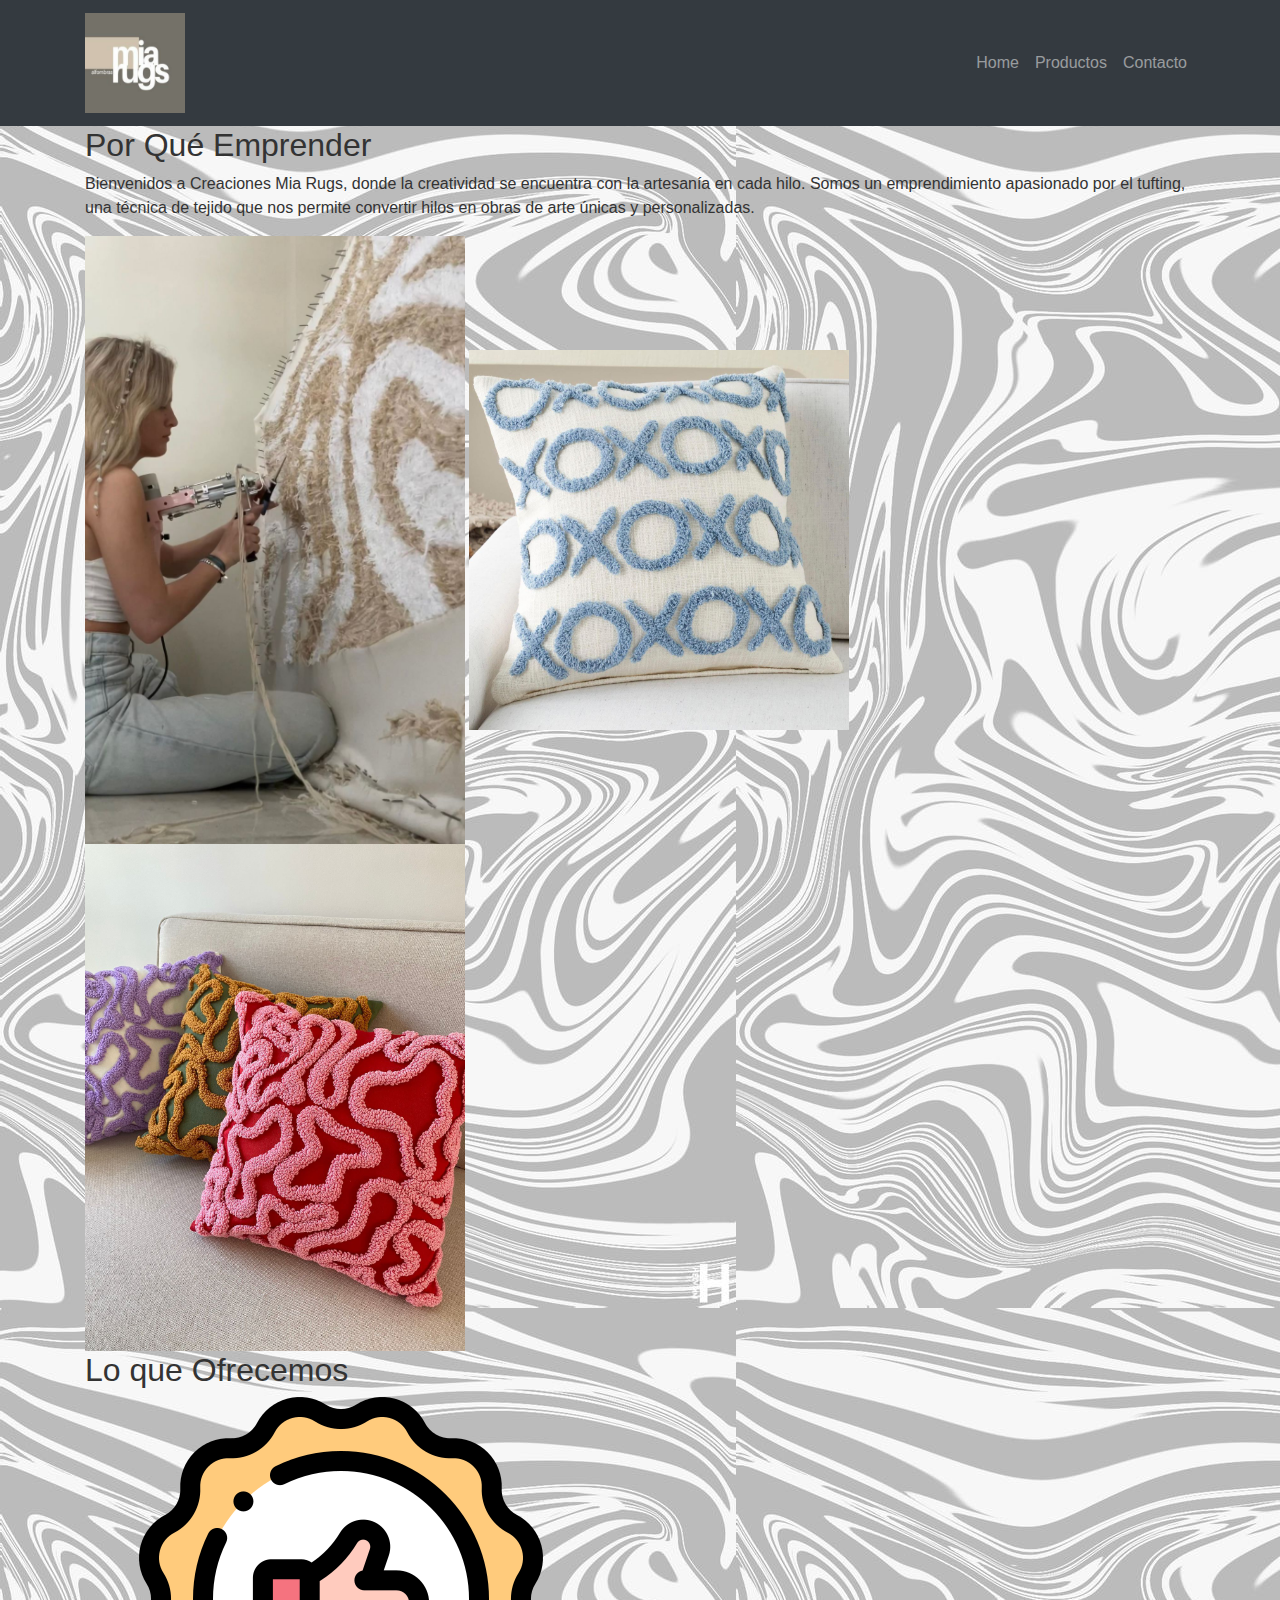
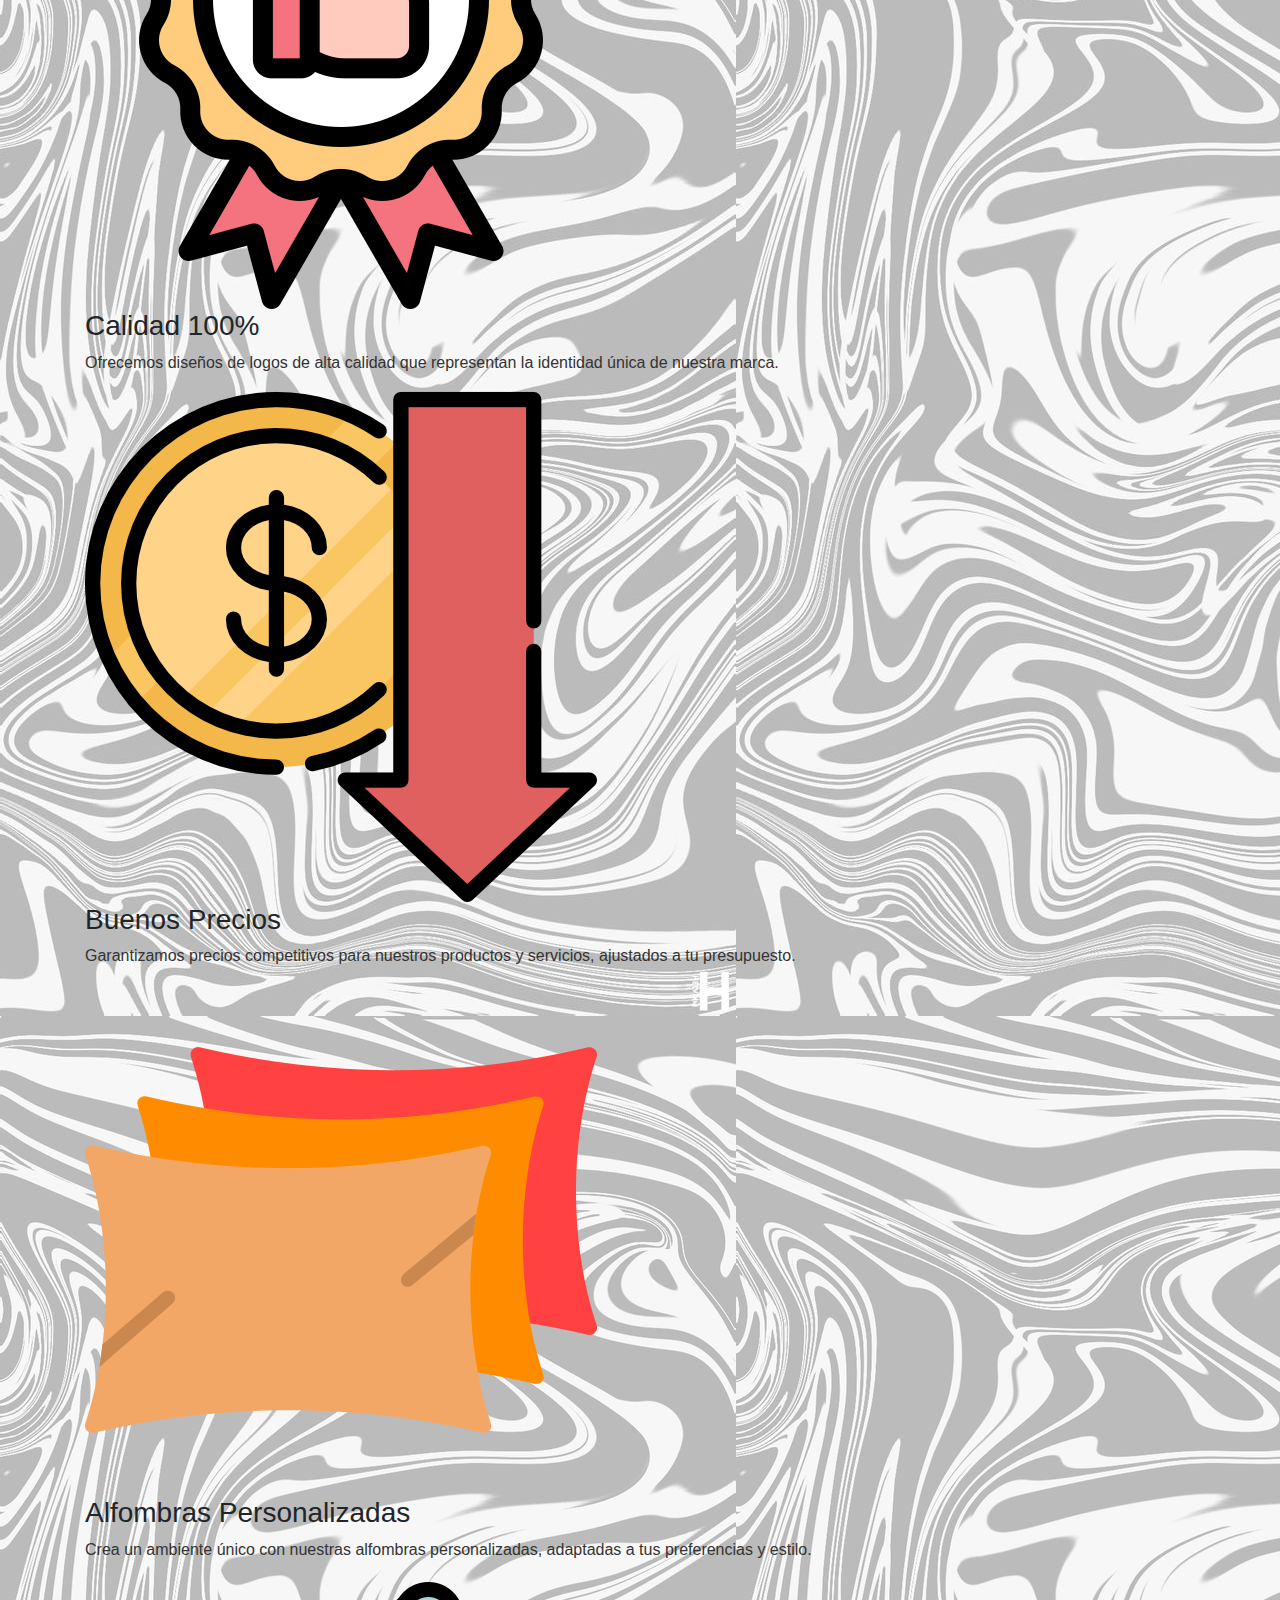
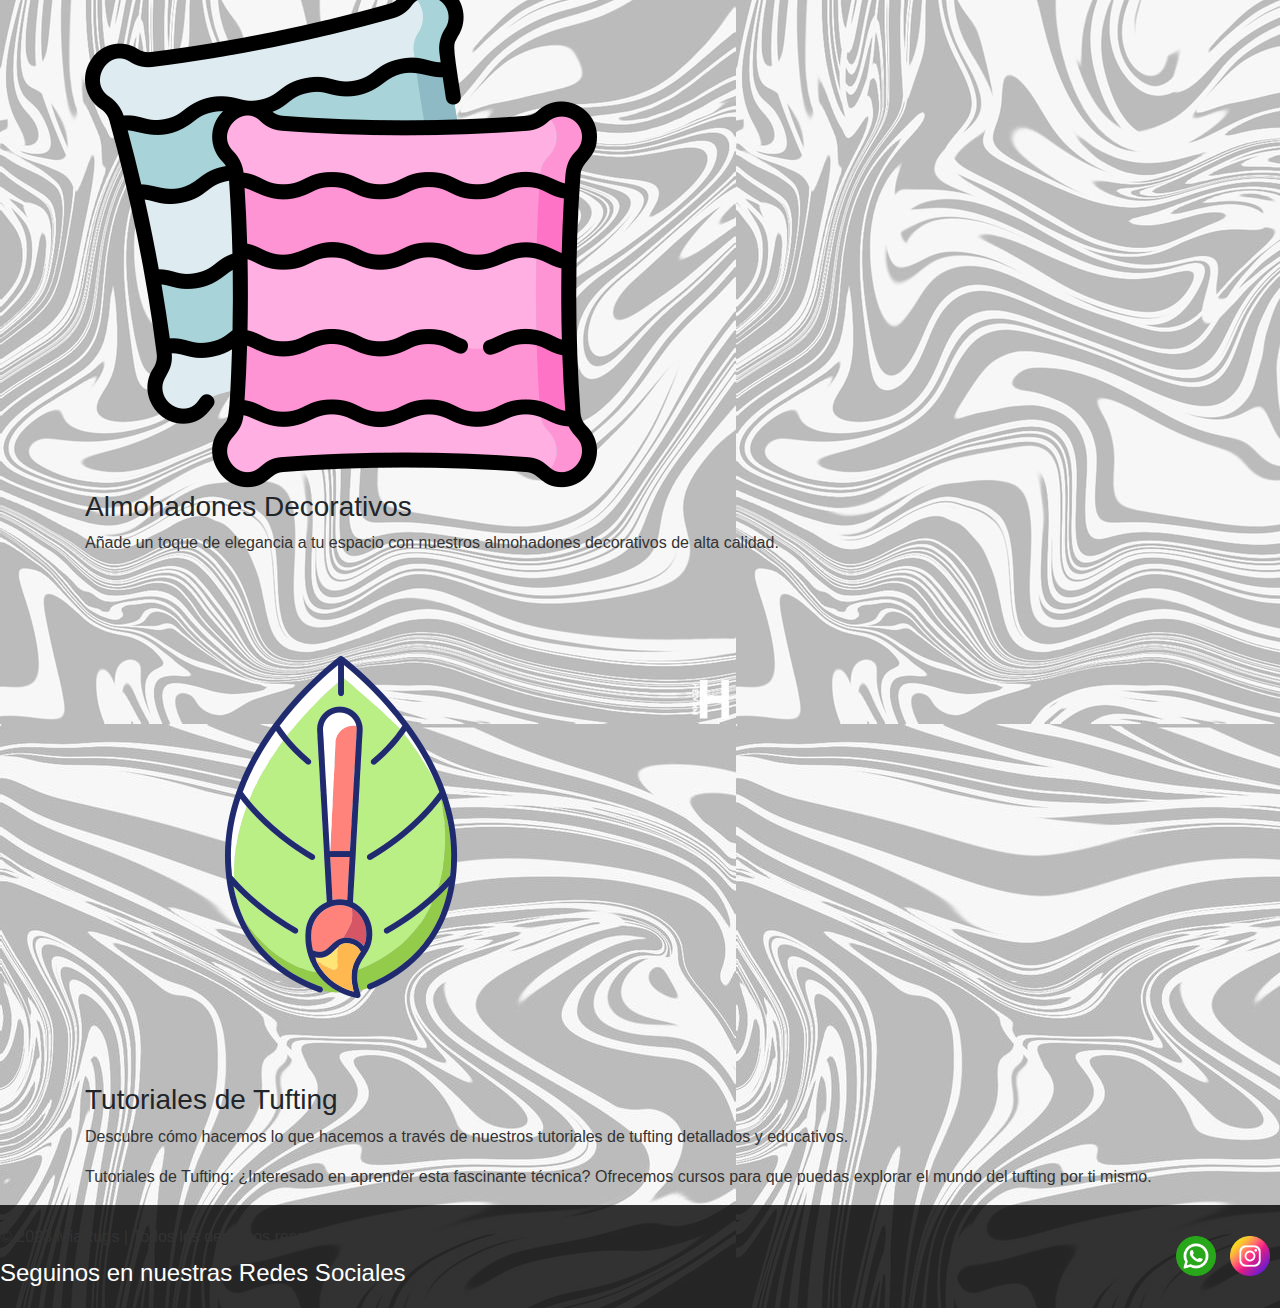
==== index.html @ 0e1b8097 "primer comienzo" ====
<!DOCTYPE html>
<html lang="es">
<head>
  <meta charset="UTF-8">
  <meta name="viewport" content="width=device-width, initial-scale=1, shrink-to-fit=no">
  <title>Tu Emprendimiento</title>
  <link rel="stylesheet" href="https://maxcdn.bootstrapcdn.com/bootstrap/4.5.2/css/bootstrap.min.css">
  <link rel="stylesheet" href="./css/styles.css">
</head>
<body>

  <!-- Navbar -->
  <nav class="navbar navbar-expand-md navbar-dark bg-dark">
    <div class="container">
      <!-- Logo -->
      <a class="navbar-brand" href="#">
        <img src="./images/icono.ico" alt="Logo" height="100">
      </a>

      <!-- Botón del menú para pantallas pequeñas -->
      <button class="navbar-toggler" type="button" data-toggle="collapse" data-target="#navbarNav" aria-controls="navbarNav" aria-expanded="false" aria-label="Toggle navigation">
        <span class="navbar-toggler-icon"></span>
      </button>

      <!-- Menú de navegación -->
      <div class="collapse navbar-collapse justify-content-end" id="navbarNav">
        <ul class="navbar-nav">
          <li class="nav-item">
            <a class="nav-link" href="./index.html">Home</a>
          </li>
          <li class="nav-item">
            <a class="nav-link" href="./html/productos.html">Productos</a>
          </li>
          <li class="nav-item">
            <a class="nav-link" href="./html/contacto.html">Contacto</a>
          </li>
        </ul>
      </div>
    </div>
  </nav>

<!-- Contenido de la página -->
<div class="container">
    <!-- Sección sobre el por qué del emprendimiento -->
    <section id="por-que-emprender">
      <h2>Por Qué Emprender</h2>
      <p>
        Bienvenidos a Creaciones Mia Rugs, 
        donde la creatividad se encuentra con la artesanía en cada hilo. 
        Somos un emprendimiento apasionado por el tufting, 
        una técnica de tejido que nos permite convertir hilos en obras de arte únicas y personalizadas.
      </p>
  
      <!-- Imágenes con sombras -->
      <div class="image-container">
        <img src="./images/alfombra.jpeg" alt="Imagen 1" class="img-with-shadow" width="380px">
        <img src="./images/almohada.jpeg" alt="Imagen 2" class="img-with-shadow" width="380px">
        <img src="./images/almohadas2.jpeg" alt="Imagen 3" class="img-with-shadow" width="380">
      </div>
    </section>
  </div>

  <!-- Sección "Lo que Ofrecemos" -->
<section id="lo-que-ofrecemos">
    <div class="container">
      <h2 class="section-title">Lo que Ofrecemos</h2>
  
      <!-- Categoría: Logos de Calidad -->
      <div class="category">
        <div class="category-icon">
          <img src="./images/calidad.png" alt="Logo de Calidad">
        </div>
        <h3>Calidad 100%</h3>
        <p>Ofrecemos diseños de logos de alta calidad que representan la identidad única de nuestra marca.</p>
      </div>
  
      <!-- Categoría: Buenos Precios -->
      <div class="category">
        <div class="category-icon">
          <img src="./images/perdida.png" alt="Icono de Buenos Precios">
        </div>
        <h3>Buenos Precios</h3>
        <p>Garantizamos precios competitivos para nuestros productos y servicios, ajustados a tu presupuesto.</p>
      </div>
  
      <!-- Categoría: Alfombras Personalizadas -->
      <div class="category">
        <div class="category-icon">
          <img src="./images/almohadon.png" alt="Icono de Alfombras Personalizadas">
        </div>
        <h3>Alfombras Personalizadas</h3>
        <p>Crea un ambiente único con nuestras alfombras personalizadas, adaptadas a tus preferencias y estilo.</p>
      </div>
  
      <!-- Categoría: Almohadones Decorativos -->
      <div class="category">
        <div class="category-icon">
          <img src="./images/almohadadeco.png" alt="Icono de Almohadones Decorativos">
        </div>
        <h3>Almohadones Decorativos</h3>
        <p>Añade un toque de elegancia a tu espacio con nuestros almohadones decorativos de alta calidad.</p>
      </div>
  
      <!-- Categoría: Tutoriales de Tufting -->
      <div class="category">
        <div class="category-icon">
          <img src="./images/pintura.png" alt="Icono de Tutoriales de Tufting">
        </div>
        <h3>Tutoriales de Tufting</h3>
        <p>Descubre cómo hacemos lo que hacemos a través de nuestros tutoriales de tufting detallados y educativos.</p>
        <p>Tutoriales de Tufting: ¿Interesado en aprender esta fascinante técnica? Ofrecemos cursos para que puedas explorar el mundo del tufting por ti mismo.</p>
      </div>
    </div>
  </section>

  <!-- Footer -->
<footer>
    <div class="containerf">
  
      <!-- Copyright y Seguinos en nuestras Redes Sociales -->
      <div class="footer-info">
        <p>&copy; 2023 MiaRugs | Todos los derechos reservados</p>
        <h4>Seguinos en nuestras Redes Sociales</h4>
      </div>
  
      <!-- Iconos de Redes Sociales con Enlaces Directos -->
      <div class="social-links">
        <a href="#" target="_blank">
          <img src="./images/whatsapp.png" alt="WhatsApp">
        </a>
        <a href="#" target="_blank">
          <img src="./images/instagram.png" alt="Instagram">
        </a>
      </div>
    </div>
  </footer>
  
  
  
  <!-- Scripts de Bootstrap (jQuery y Popper.js) -->
  <script src="https://code.jquery.com/jquery-3.5.1.slim.min.js"></script>
  <script src="https://cdn.jsdelivr.net/npm/@popperjs/core@2.9.2/dist/umd/popper.min.js"></script>
  <script src="https://maxcdn.bootstrapcdn.com/bootstrap/4.5.2/js/bootstrap.min.js"></script>

</body>
</html>
---- css/styles.css ----
/* Estilos generales */

body {
    background-image: url(../images/fondo.jpg);    
}

footer {
    background-color: rgba(0, 0, 0, 0.8); /* Fondo oscuro semi-transparente */
    padding: 20px 0;
    color: #fff; /* Texto en color blanco */
  }
  
  .containerf {
    display: flex;
    justify-content: space-between;
    align-items: center;
  }
  
  .social-icons img,
  .social-links img {
    max-width: 40px; /* Ajusta el tamaño de los iconos según sea necesario */
    margin-right: 10px;
  }
  
  .footer-info p {
    margin-bottom: 10px;
  }
  
  .footer-info h4 {
    margin: 0;
  }

  #contact-section {
    background-color: #f8f9fa; /* Color de fondo claro para la sección */
    padding: 40px;
    text-align: center;
    box-shadow: 0 0 10px rgba(0, 0, 0, 0.1); /* Sombra suave */
    max-width: 800px;
    margin: 0 auto;
  }
  
  h1, h2, p {
    color: #333;
  }
  
  h1 {
    text-shadow: 2px 2px 4px rgba(0, 0, 0, 0.1); /* Sombra para el título */
  }
  
  .contact-info {
    margin-bottom: 20px;
  }
  
  .contact-info p {
    margin: 10px 0;
  }
  
  .contact-form {
    display: flex;
    flex-direction: column;
    align-items: center;
  }
  
  label {
    margin: 10px 0;
  }
  
  input, textarea {
    width: 100%;
    padding: 10px;
    margin: 5px 0;
    border: 1px solid #ccc;
    border-radius: 5px;
  }
  
  input[type="submit"] {
    background-color: #3498db; /* Color de fondo del botón */
    color: #fff; /* Color del texto del botón */
    cursor: pointer;
    transition: background-color 0.3s ease;
  }
  
  input[type="submit"]:hover {
    background-color: #267bbd; /* Cambia el color de fondo al pasar el mouse */
  }
  /* Estilos para dispositivos más pequeños (pantallas móviles) */
  
  @media (max-width: 780px) {
    /* Centra el logo y aumenta su tamaño en pantallas pequeñas */
    .navbar-brand img {
      display: block;
      margin: 0 auto;
    }
  
    /* Alinea el contenido del navbar al centro en pantallas pequeñas */
    .navbar-collapse {
      text-align: center;
    }
  
    /* Agrega sombras al navbar y modifica el color de fondo en pantallas pequeñas */
    .navbar {
      box-shadow: 0 4px 6px -6px #222;
      background-color: #3498db; /* Cambia el color según tus preferencias */
    }
  
    /* Estilos para la sección "Por Qué Emprender" */
  
    #por-que-emprender {
      margin-top: 40px;
    }
  
    #por-que-emprender h2 {
      color: rgb(51, 51, 51); /* Cambia el color del texto según tus preferencias */
    }
  
    #por-que-emprender p {
      color: rgb(0, 0, 0); /* Cambia el color del texto según tus preferencias */
      font-size: 20px;
      background-color: burlywood;
      padding: 10px;
    }
  
    /* Estilos para las imágenes con sombras */
  
    .img-with-shadow {
        border-radius: 10px; /* Agrega bordes redondeados según tus preferencias */
        box-shadow: 0 4px 8px rgba(0, 0, 0, 0.1); /* Ajusta la sombra según tus preferencias */
        margin-bottom: 20px;
      }
    
      .image-container {
        display: flex;
        justify-content: space-between;
        flex-wrap: wrap;
      }

     /* Estilos para la sección "Lo que Ofrecemos" en dispositivos móviles */

  #lo-que-ofrecemos {
    padding: 20px 10px; /* Ajusta el espaciado según tus preferencias */
    background-color: azure;
  }

  .section-title {
    color: #333;
    text-shadow: 2px 2px 4px rgba(0, 0, 0, 0.1); /* Sombra para el título */
    text-align: center;
    margin-bottom: 20px;
  }

  .category {
    text-align: center;
    margin-top: 20px;
  }

  .category h3 {
    color: #333;
    font-size: 1.2em; /* Ajusta el tamaño de la fuente según tus preferencias */
    margin-bottom: 10px;
  }

  .category p {
    color: #000000;
    font-size: 1em; /* Ajusta el tamaño de la fuente según tus preferencias */
  }

  .category-icon img {
    max-width: 60px; /* Ajusta el tamaño del icono según sea necesario */
  }

  footer {
    padding: 10px 0;
  }

  .containerf {
    flex-direction: column;
    text-align: center;
  }

  .social-icons,
  .footer-info,
  .social-links {
    margin-bottom: 10px;
  }

  h1, h2, p {
    text-align: center;
  }

  .step-image, .step-video {
    margin-left: auto;
    margin-right: auto;
  }
}

/* Estilos para la sección "Proceso" */

#process-section {
  background-color: cornsilk;
  box-shadow: 0 0 10px rgba(0, 0, 0, 0.1); /* Sombra suave */
  padding: 30px;
  text-align: justify;
  max-width: 800px; /* Ajusta el ancho máximo según sea necesario */
  margin: 0 auto; /* Centra el contenido en pantallas más grandes */
  }
  
 
  
  h1 {
    text-shadow: 2px 2px 4px rgba(0, 0, 0, 0.1); /* Sombra para el título */
  }
  
  .step-image, .step-video {
    margin: 20px 0;
  }
  
  .step-image img {
    max-width: 100%;
    height: auto;
    border-radius: 10px;
    box-shadow: 0 4px 8px rgba(0, 0, 0, 0.1);
  }
  
  video {
    width: 100%;
  border-radius: 10px;
  box-shadow: 0 4px 8px rgba(0, 0, 0, 0.1);
  }

  #contact-section {
    padding: 20px;
  }

  h1, h2, p {
    text-align: left;
  }

  .contact-form {
    text-align: left;
  }
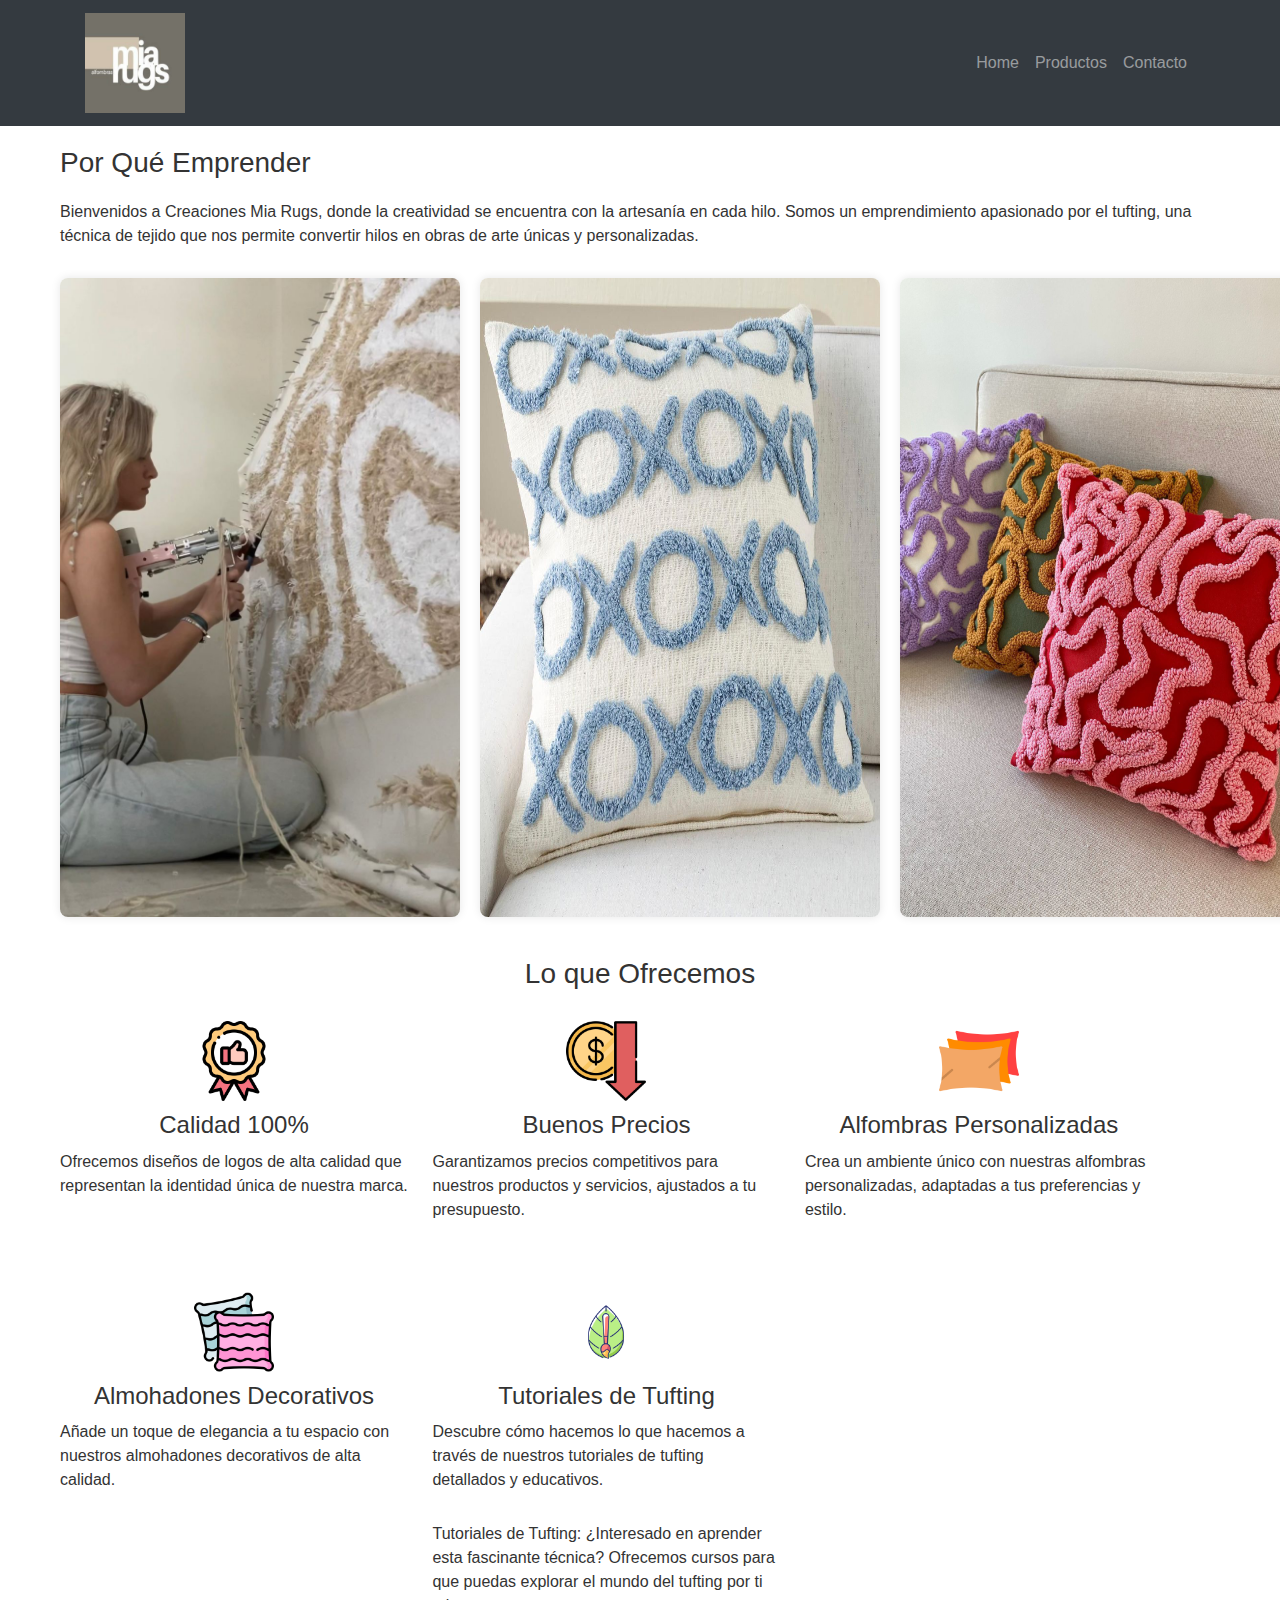
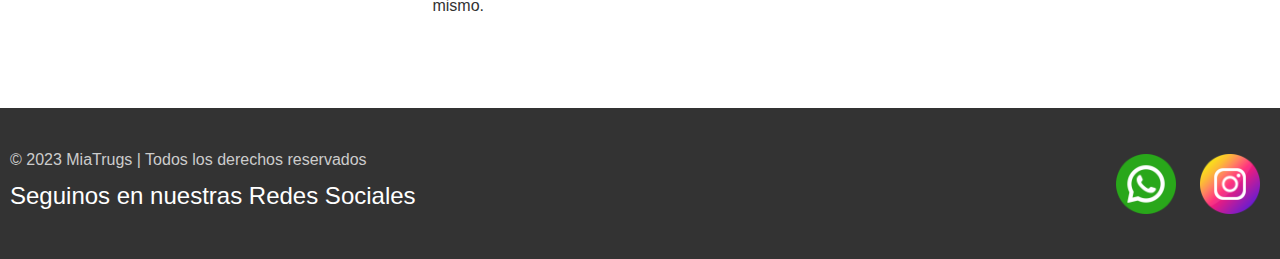
==== commit 1882b573: "entrega final" ====
--- a/index.html
+++ b/index.html
@@ -3,7 +3,8 @@
 <head>
   <meta charset="UTF-8">
   <meta name="viewport" content="width=device-width, initial-scale=1, shrink-to-fit=no">
-  <title>Tu Emprendimiento</title>
+  <title>Tienda de Alfombras y Almohadones Personalizados | Creaciones MiaTrugs</title>
+  <meta name="description" content="Descubre nuestra colección única de alfombras y almohadones personalizados y decorativos. Diseñamos piezas únicas que se adaptan a tu estilo y espacio. ¡Encuentra la perfecta para ti!">
   <link rel="stylesheet" href="https://maxcdn.bootstrapcdn.com/bootstrap/4.5.2/css/bootstrap.min.css">
   <link rel="stylesheet" href="./css/styles.css">
 </head>
@@ -13,7 +14,7 @@
   <nav class="navbar navbar-expand-md navbar-dark bg-dark">
     <div class="container">
       <!-- Logo -->
-      <a class="navbar-brand" href="#">
+      <a class="navbar-brand" href="./index.html">
         <img src="./images/icono.ico" alt="Logo" height="100">
       </a>
 
@@ -40,7 +41,7 @@
   </nav>
 
 <!-- Contenido de la página -->
-<div class="container">
+<div class="containerp">
     <!-- Sección sobre el por qué del emprendimiento -->
     <section id="por-que-emprender">
       <h2>Por Qué Emprender</h2>
@@ -62,7 +63,7 @@
 
   <!-- Sección "Lo que Ofrecemos" -->
 <section id="lo-que-ofrecemos">
-    <div class="container">
+    <div class="containeri">
       <h2 class="section-title">Lo que Ofrecemos</h2>
   
       <!-- Categoría: Logos de Calidad -->
@@ -119,16 +120,16 @@
   
       <!-- Copyright y Seguinos en nuestras Redes Sociales -->
       <div class="footer-info">
-        <p>&copy; 2023 MiaRugs | Todos los derechos reservados</p>
+        <p>&copy; 2023 MiaTrugs | Todos los derechos reservados</p>
         <h4>Seguinos en nuestras Redes Sociales</h4>
       </div>
   
       <!-- Iconos de Redes Sociales con Enlaces Directos -->
       <div class="social-links">
-        <a href="#" target="_blank">
+        <a href="https://wa.link/h54vuh" target="_blank">
           <img src="./images/whatsapp.png" alt="WhatsApp">
         </a>
-        <a href="#" target="_blank">
+        <a href="https://www.instagram.com/miatrugs/?utm_source=ig_web_button_share_sheet&igshid=OGQ5ZDc2ODk2ZA==" target="_blank">
           <img src="./images/instagram.png" alt="Instagram">
         </a>
       </div>
--- a/css/styles.css
+++ b/css/styles.css
@@ -1,12 +1,71 @@
 /* Estilos generales */
 
 body {
-    background-image: url(../images/fondo.jpg);    
+    margin: 0;   
+    padding: 0;
+}
+
+.containerp {
+  max-width: 1200px;
+  margin: 0 auto;
+  padding: 20px; /* Ajusta el relleno según sea necesario */
+}
+
+#por-que-emprender {
+  text-align: center;
+}
+
+h2 {
+  font-size: 28px; /* Tamaño de fuente del título */
+  color: #333;
+  margin-bottom: 20px; /* Espaciado inferior del título */
+}
+
+p {
+  font-size: 16px; /* Tamaño de fuente del párrafo */
+  color: #666;
+  margin-bottom: 30px; /* Espaciado inferior del párrafo */
+}
+
+/* Estilos generales para todas las pantallas */
+.containeri {
+  max-width: 1200px;
+  margin: 0 auto;
+  padding: 20px; /* Ajusta el relleno según sea necesario */
+}
+
+.section-title {
+  text-align: center;
+  font-size: 28px; /* Ajusta el tamaño de fuente del título según sea necesario */
+  color: #333;
+  margin-bottom: 30px; /* Ajusta el margen inferior según sea necesario */
+}
+
+.category {
+  text-align: center;
+  margin-bottom: 40px; /* Ajusta el margen inferior de cada categoría según sea necesario */
+}
+
+.category-icon img {
+  width: 80px; /* Ajusta el tamaño de los iconos según sea necesario */
+  height: auto;
+  margin-bottom: 10px; /* Ajusta el margen inferior del icono según sea necesario */
+}
+
+h3 {
+  font-size: 24px; /* Ajusta el tamaño de fuente del título de la categoría según sea necesario */
+  color: #333;
+  margin-bottom: 10px; /* Ajusta el margen inferior del título según sea necesario */
+}
+
+p {
+  font-size: 16px; /* Ajusta el tamaño de fuente del párrafo según sea necesario */
+  color: #666;
 }
 
 footer {
     background-color: rgba(0, 0, 0, 0.8); /* Fondo oscuro semi-transparente */
-    padding: 20px 0;
+    padding: 40px 0;
     color: #fff; /* Texto en color blanco */
   }
   
@@ -18,16 +77,18 @@
   
   .social-icons img,
   .social-links img {
-    max-width: 40px; /* Ajusta el tamaño de los iconos según sea necesario */
-    margin-right: 10px;
+    max-width: 60px; /* Ajusta el tamaño de los iconos según sea necesario */
+    margin-right: 20px;
   }
   
   .footer-info p {
     margin-bottom: 10px;
+    margin-left: 10px;
+    color: #ccc;
   }
   
   .footer-info h4 {
-    margin: 0;
+    margin-left: 10px;
   }
 
   #contact-section {
@@ -83,6 +144,68 @@
   input[type="submit"]:hover {
     background-color: #267bbd; /* Cambia el color de fondo al pasar el mouse */
   }
+
+  /* Estilos generales para todas las pantallas */
+#process-section {
+  max-width: 1200px;
+  margin: 0 auto;
+  padding: 20px;
+}
+
+h1, h2, p {
+  text-align: center;
+}
+
+.step-image img {
+  max-width: 100%;
+  height: auto;
+  margin: 20px 0;
+  border-radius: 8px;
+  box-shadow: 0 0 10px rgba(0, 0, 0, 0.1);
+}
+
+.step-video {
+  text-align: center;
+  margin: 20px 0;
+}
+
+  /* Media query para pantallas de más de 780px */
+@media (min-width: 780px) {
+  .image-container {
+    display: flex;
+    margin-top: 20px; /* Espaciado superior entre las imágenes */
+  }
+
+  .img-with-shadow {
+    width: 90%; /* Hace que las imágenes ocupen todo el ancho del contenedor */
+    max-width: 400px; /* Establece un ancho máximo para mantener la proporción */
+    height: auto;
+    margin-right: 20px; /* Espaciado entre las imágenes */
+    border-radius: 8px;
+    box-shadow: 0 0 10px rgba(0, 0, 0, 0.1); /* Sombra suave */
+    transition: transform 0.3s ease-in-out; /* Transición suave al hacer hover */
+  }
+
+  .img-with-shadow:last-child {
+    margin-right: 0; /* Elimina el margen derecho para la última imagen */
+  }
+
+  .img-with-shadow:hover {
+    transform: scale(1.05); /* Agranda ligeramente la imagen al hacer hover */
+  }
+
+  .category {
+    display: inline-block;
+    margin-right: 20px;
+    width: 30%; /* Ajusta el ancho de cada categoría según sea necesario */
+    vertical-align: top;
+  }
+
+  .step-image img {
+    max-width: 400px;
+  }
+}
+
   /* Estilos para dispositivos más pequeños (pantallas móviles) */
   
   @media (max-width: 780px) {
